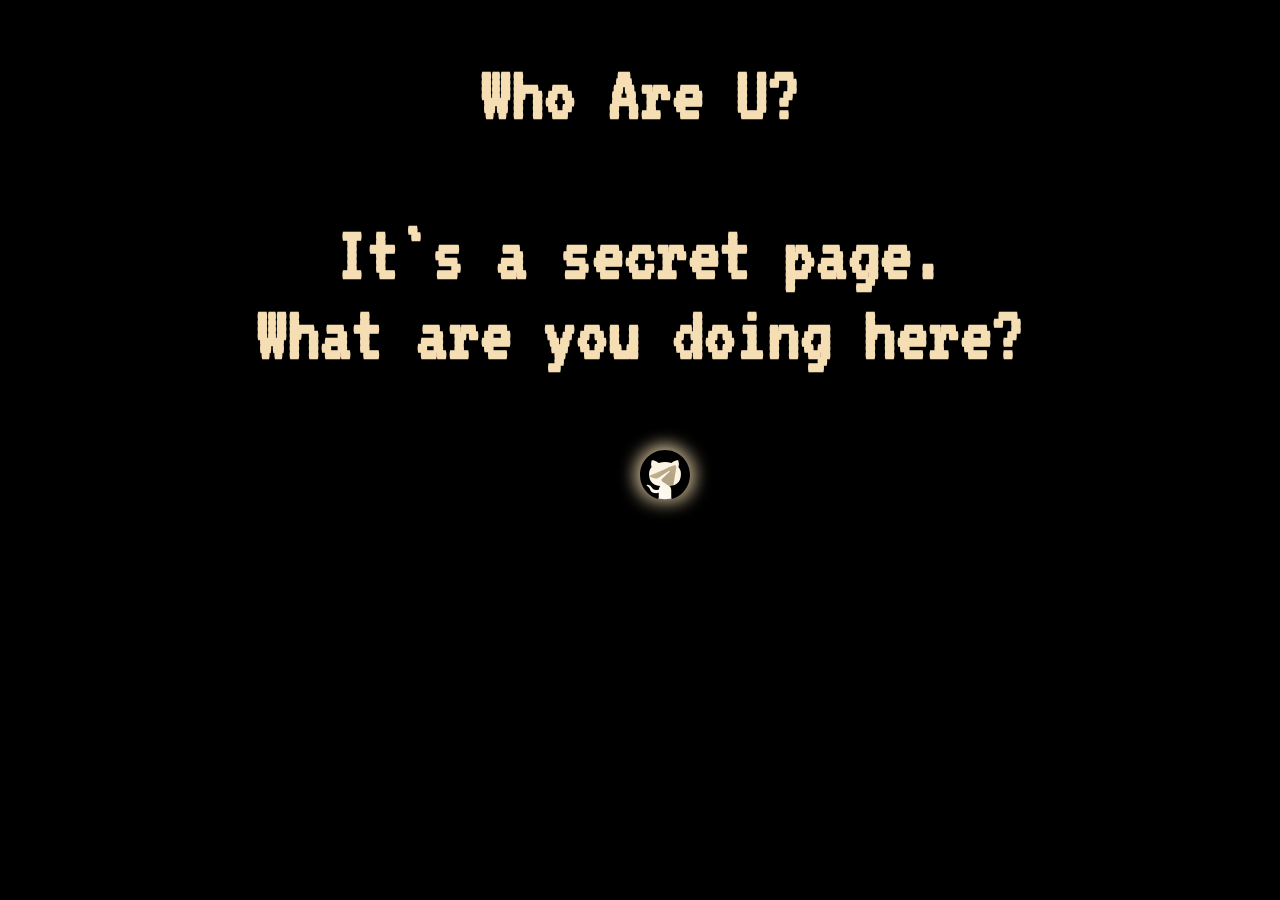
==== index.html @ 270fd01e "Update index.html" ====
<!DOCTYPE html>
<html lang="en">
	<head>
		<meta charset="utf-8">
		<title>BrainFoxx</title>
		<link rel="shortcut icon" href="https://avatars.githubusercontent.com/u/81514669?v=4">
		<link rel="stylesheet" href="style.css">
	        <audio autoplay loop>
                      <source src="song.mp3" type="audio/mp3">
                </audio>
        </head>

	<body>
		<audio autoplay="" loop="">
                      <source src="song.mp3" type="audio/mp3">
                </audio>
        

	
		<h1 align="center">Who Are U?</h1>
	        
                <h3 align="center">It`s a secret page.<br>What are you doing here?</h3>	
                <div class="contacts">
                     <a href="https://t.me/ne0fetch" target="_blank">
                            <svg fill="currentColor" xmlns="http://www.w3.org/2000/svg" viewBox="0 0 496 512"><path d="M248,8C111.033,8,0,119.033,0,256S111.033,504,248,504,496,392.967,496,256,384.967,8,248,8ZM362.952,176.66c-3.732,39.215-19.881,134.378-28.1,178.3-3.476,18.584-10.322,24.816-16.948,25.425-14.4,1.326-25.338-9.517-39.287-18.661-21.827-14.308-34.158-23.215-55.346-37.177-24.485-16.135-8.612-25,5.342-39.5,3.652-3.793,67.107-61.51,68.335-66.746.153-.655.3-3.1-1.154-4.384s-3.59-.849-5.135-.5q-3.283.746-104.608,69.142-14.845,10.194-26.894,9.934c-8.855-.191-25.888-5.006-38.551-9.123-15.531-5.048-27.875-7.717-26.8-16.291q.84-6.7,18.45-13.7,108.446-47.248,144.628-62.3c68.872-28.647,83.183-33.623,92.511-33.789,2.052-.034,6.639.474,9.61,2.885a10.452,10.452,0,0,1,3.53,6.716A43.765,43.765,0,0,1,362.952,176.66Z"></path></svg>
                     </a>
                     <a href="https://github.com/BrainFoxx" target="_blank">
                           <svg xmlns="http://www.w3.org/2000/svg" width="24" height="24" viewBox="0 0 24 24"><path d="M12 0c-6.626 0-12 5.373-12 12 0 5.302 3.438 9.8 8.207 11.387.599.111.793-.261.793-.577v-2.234c-3.338.726-4.033-1.416-4.033-1.416-.546-1.387-1.333-1.756-1.333-1.756-1.089-.745.083-.729.083-.729 1.205.084 1.839 1.237 1.839 1.237 1.07 1.834 2.807 1.304 3.492.997.107-.775.418-1.305.762-1.604-2.665-.305-5.467-1.334-5.467-5.931 0-1.311.469-2.381 1.236-3.221-.124-.303-.535-1.524.117-3.176 0 0 1.008-.322 3.301 1.23.957-.266 1.983-.399 3.003-.404 1.02.005 2.047.138 3.006.404 2.291-1.552 3.297-1.23 3.297-1.23.653 1.653.242 2.874.118 3.176.77.84 1.235 1.911 1.235 3.221 0 4.609-2.807 5.624-5.479 5.921.43.372.823 1.102.823 2.222v3.293c0 .319.192.694.801.576 4.765-1.589 8.199-6.086 8.199-11.386 0-6.627-5.373-12-12-12z"></path></svg> </a>
                </div>
	

        </body>
</html>
---- style.css ----
body {
    background: black;
}

@font-face {
 font-family:vt323;
 src:url(VT323.ttf) format("truetype")
}

svg:hover{
  transition: .3s;
  opacity: .3;
}

h1, h3 {
  font-family: vt323;
  font-size: 5em;
  color: wheat;
}

svg {
  color: #fff;
  width: 50px;
  height: 50px;
  filter: drop-shadow(0px 0px 10px wheat);
  position: fixed;
  left: 50%;
  top: 50%;
}
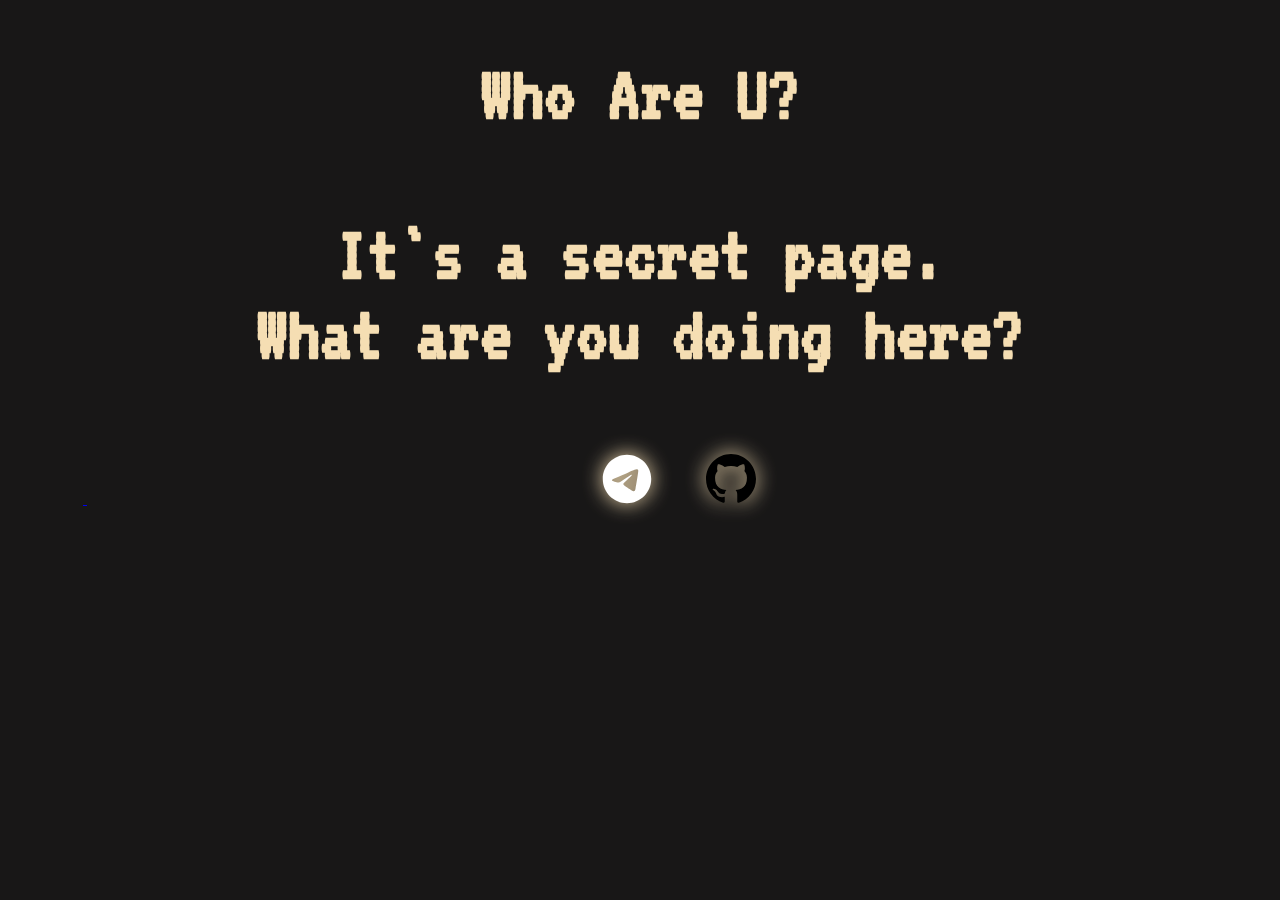
==== commit 921a2851: "Update index.html" ====
--- a/index.html
+++ b/index.html
@@ -11,12 +11,7 @@
         </head>
 
 	<body>
-		<audio autoplay="" loop="">
-                      <source src="song.mp3" type="audio/mp3">
-                </audio>
-        
-
-	
+ 
 		<h1 align="center">Who Are U?</h1>
 	        
                 <h3 align="center">It`s a secret page.<br>What are you doing here?</h3>	
@@ -28,6 +23,5 @@
                            <svg xmlns="http://www.w3.org/2000/svg" width="24" height="24" viewBox="0 0 24 24"><path d="M12 0c-6.626 0-12 5.373-12 12 0 5.302 3.438 9.8 8.207 11.387.599.111.793-.261.793-.577v-2.234c-3.338.726-4.033-1.416-4.033-1.416-.546-1.387-1.333-1.756-1.333-1.756-1.089-.745.083-.729.083-.729 1.205.084 1.839 1.237 1.839 1.237 1.07 1.834 2.807 1.304 3.492.997.107-.775.418-1.305.762-1.604-2.665-.305-5.467-1.334-5.467-5.931 0-1.311.469-2.381 1.236-3.221-.124-.303-.535-1.524.117-3.176 0 0 1.008-.322 3.301 1.23.957-.266 1.983-.399 3.003-.404 1.02.005 2.047.138 3.006.404 2.291-1.552 3.297-1.23 3.297-1.23.653 1.653.242 2.874.118 3.176.77.84 1.235 1.911 1.235 3.221 0 4.609-2.807 5.624-5.479 5.921.43.372.823 1.102.823 2.222v3.293c0 .319.192.694.801.576 4.765-1.589 8.199-6.086 8.199-11.386 0-6.627-5.373-12-12-12z"></path></svg> </a>
                 </div>
 	
-
         </body>
 </html>
--- a/style.css
+++ b/style.css
@@ -1,5 +1,5 @@
 body {
-    background: black;
+    background: #181717;
 }
 
 @font-face {
@@ -8,7 +8,7 @@
 }
 
 svg:hover{
-  transition: .3s;
+  transition: .4s;
   opacity: .3;
 }
 
@@ -23,7 +23,10 @@
   width: 50px;
   height: 50px;
   filter: drop-shadow(0px 0px 10px wheat);
-  position: fixed;
-  left: 50%;
+  position: relative;
+  left: 45%;
   top: 50%;
 }
+a {
+  margin: 25px;
+}
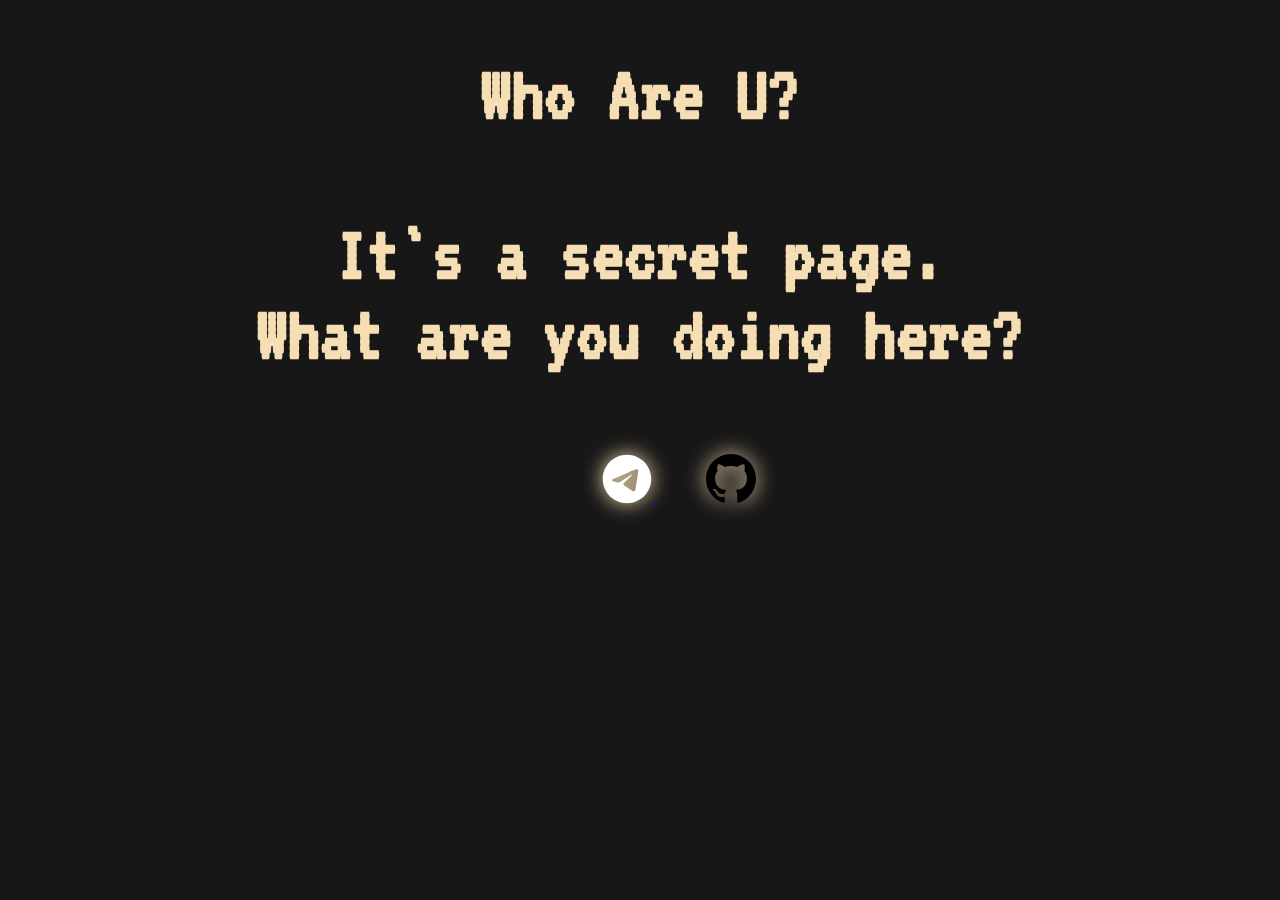
==== commit dc2d928a: "Update index.html" ====
--- a/index.html
+++ b/index.html
@@ -20,7 +20,7 @@
                             <svg fill="currentColor" xmlns="http://www.w3.org/2000/svg" viewBox="0 0 496 512"><path d="M248,8C111.033,8,0,119.033,0,256S111.033,504,248,504,496,392.967,496,256,384.967,8,248,8ZM362.952,176.66c-3.732,39.215-19.881,134.378-28.1,178.3-3.476,18.584-10.322,24.816-16.948,25.425-14.4,1.326-25.338-9.517-39.287-18.661-21.827-14.308-34.158-23.215-55.346-37.177-24.485-16.135-8.612-25,5.342-39.5,3.652-3.793,67.107-61.51,68.335-66.746.153-.655.3-3.1-1.154-4.384s-3.59-.849-5.135-.5q-3.283.746-104.608,69.142-14.845,10.194-26.894,9.934c-8.855-.191-25.888-5.006-38.551-9.123-15.531-5.048-27.875-7.717-26.8-16.291q.84-6.7,18.45-13.7,108.446-47.248,144.628-62.3c68.872-28.647,83.183-33.623,92.511-33.789,2.052-.034,6.639.474,9.61,2.885a10.452,10.452,0,0,1,3.53,6.716A43.765,43.765,0,0,1,362.952,176.66Z"></path></svg>
                      </a>
                      <a href="https://github.com/BrainFoxx" target="_blank">
-                           <svg xmlns="http://www.w3.org/2000/svg" width="24" height="24" viewBox="0 0 24 24"><path d="M12 0c-6.626 0-12 5.373-12 12 0 5.302 3.438 9.8 8.207 11.387.599.111.793-.261.793-.577v-2.234c-3.338.726-4.033-1.416-4.033-1.416-.546-1.387-1.333-1.756-1.333-1.756-1.089-.745.083-.729.083-.729 1.205.084 1.839 1.237 1.839 1.237 1.07 1.834 2.807 1.304 3.492.997.107-.775.418-1.305.762-1.604-2.665-.305-5.467-1.334-5.467-5.931 0-1.311.469-2.381 1.236-3.221-.124-.303-.535-1.524.117-3.176 0 0 1.008-.322 3.301 1.23.957-.266 1.983-.399 3.003-.404 1.02.005 2.047.138 3.006.404 2.291-1.552 3.297-1.23 3.297-1.23.653 1.653.242 2.874.118 3.176.77.84 1.235 1.911 1.235 3.221 0 4.609-2.807 5.624-5.479 5.921.43.372.823 1.102.823 2.222v3.293c0 .319.192.694.801.576 4.765-1.589 8.199-6.086 8.199-11.386 0-6.627-5.373-12-12-12z"></path></svg> </a>
+                           <svg xmlns="http://www.w3.org/2000/svg" width="24" height="24" viewBox="0 0 24 24"><path d="M12 0c-6.626 0-12 5.373-12 12 0 5.302 3.438 9.8 8.207 11.387.599.111.793-.261.793-.577v-2.234c-3.338.726-4.033-1.416-4.033-1.416-.546-1.387-1.333-1.756-1.333-1.756-1.089-.745.083-.729.083-.729 1.205.084 1.839 1.237 1.839 1.237 1.07 1.834 2.807 1.304 3.492.997.107-.775.418-1.305.762-1.604-2.665-.305-5.467-1.334-5.467-5.931 0-1.311.469-2.381 1.236-3.221-.124-.303-.535-1.524.117-3.176 0 0 1.008-.322 3.301 1.23.957-.266 1.983-.399 3.003-.404 1.02.005 2.047.138 3.006.404 2.291-1.552 3.297-1.23 3.297-1.23.653 1.653.242 2.874.118 3.176.77.84 1.235 1.911 1.235 3.221 0 4.609-2.807 5.624-5.479 5.921.43.372.823 1.102.823 2.222v3.293c0 .319.192.694.801.576 4.765-1.589 8.199-6.086 8.199-11.386 0-6.627-5.373-12-12-12z"></path></svg></a>
                 </div>
 	
         </body>
--- a/style.css
+++ b/style.css
@@ -23,10 +23,12 @@
   width: 50px;
   height: 50px;
   filter: drop-shadow(0px 0px 10px wheat);
+}
+.contacts{ 
   position: relative;
   left: 45%;
   top: 50%;
 }
-a {
+a{
   margin: 25px;
 }
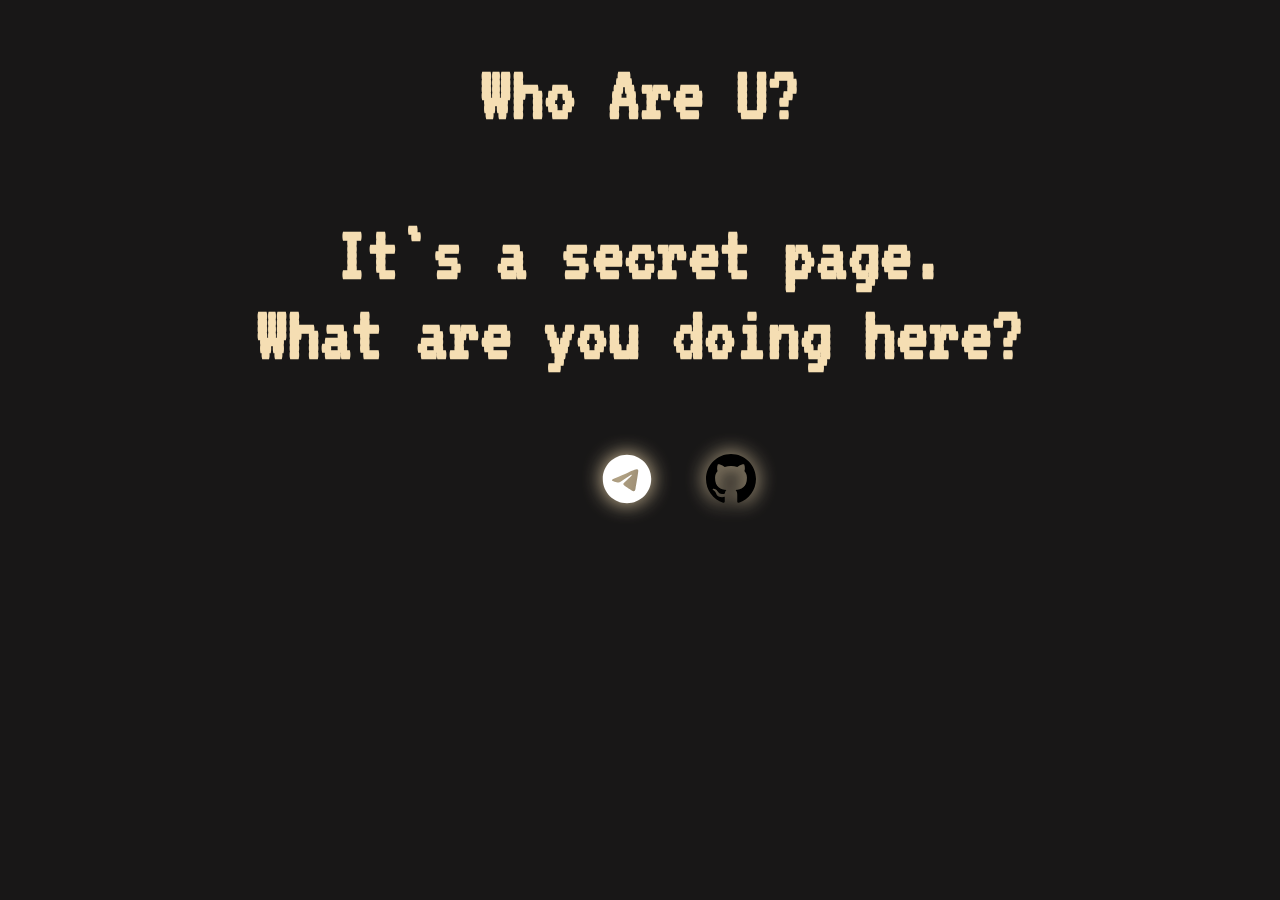
==== commit 50a582ea: "Update index.html" ====
--- a/index.html
+++ b/index.html
@@ -17,8 +17,7 @@
                 <h3 align="center">It`s a secret page.<br>What are you doing here?</h3>	
                 <div class="contacts">
                      <a href="https://t.me/ne0fetch" target="_blank">
-                            <svg fill="currentColor" xmlns="http://www.w3.org/2000/svg" viewBox="0 0 496 512"><path d="M248,8C111.033,8,0,119.033,0,256S111.033,504,248,504,496,392.967,496,256,384.967,8,248,8ZM362.952,176.66c-3.732,39.215-19.881,134.378-28.1,178.3-3.476,18.584-10.322,24.816-16.948,25.425-14.4,1.326-25.338-9.517-39.287-18.661-21.827-14.308-34.158-23.215-55.346-37.177-24.485-16.135-8.612-25,5.342-39.5,3.652-3.793,67.107-61.51,68.335-66.746.153-.655.3-3.1-1.154-4.384s-3.59-.849-5.135-.5q-3.283.746-104.608,69.142-14.845,10.194-26.894,9.934c-8.855-.191-25.888-5.006-38.551-9.123-15.531-5.048-27.875-7.717-26.8-16.291q.84-6.7,18.45-13.7,108.446-47.248,144.628-62.3c68.872-28.647,83.183-33.623,92.511-33.789,2.052-.034,6.639.474,9.61,2.885a10.452,10.452,0,0,1,3.53,6.716A43.765,43.765,0,0,1,362.952,176.66Z"></path></svg>
-                     </a>
+                            <svg fill="currentColor" xmlns="http://www.w3.org/2000/svg" viewBox="0 0 496 512"><path d="M248,8C111.033,8,0,119.033,0,256S111.033,504,248,504,496,392.967,496,256,384.967,8,248,8ZM362.952,176.66c-3.732,39.215-19.881,134.378-28.1,178.3-3.476,18.584-10.322,24.816-16.948,25.425-14.4,1.326-25.338-9.517-39.287-18.661-21.827-14.308-34.158-23.215-55.346-37.177-24.485-16.135-8.612-25,5.342-39.5,3.652-3.793,67.107-61.51,68.335-66.746.153-.655.3-3.1-1.154-4.384s-3.59-.849-5.135-.5q-3.283.746-104.608,69.142-14.845,10.194-26.894,9.934c-8.855-.191-25.888-5.006-38.551-9.123-15.531-5.048-27.875-7.717-26.8-16.291q.84-6.7,18.45-13.7,108.446-47.248,144.628-62.3c68.872-28.647,83.183-33.623,92.511-33.789,2.052-.034,6.639.474,9.61,2.885a10.452,10.452,0,0,1,3.53,6.716A43.765,43.765,0,0,1,362.952,176.66Z"></path></svg></a>
                      <a href="https://github.com/BrainFoxx" target="_blank">
                            <svg xmlns="http://www.w3.org/2000/svg" width="24" height="24" viewBox="0 0 24 24"><path d="M12 0c-6.626 0-12 5.373-12 12 0 5.302 3.438 9.8 8.207 11.387.599.111.793-.261.793-.577v-2.234c-3.338.726-4.033-1.416-4.033-1.416-.546-1.387-1.333-1.756-1.333-1.756-1.089-.745.083-.729.083-.729 1.205.084 1.839 1.237 1.839 1.237 1.07 1.834 2.807 1.304 3.492.997.107-.775.418-1.305.762-1.604-2.665-.305-5.467-1.334-5.467-5.931 0-1.311.469-2.381 1.236-3.221-.124-.303-.535-1.524.117-3.176 0 0 1.008-.322 3.301 1.23.957-.266 1.983-.399 3.003-.404 1.02.005 2.047.138 3.006.404 2.291-1.552 3.297-1.23 3.297-1.23.653 1.653.242 2.874.118 3.176.77.84 1.235 1.911 1.235 3.221 0 4.609-2.807 5.624-5.479 5.921.43.372.823 1.102.823 2.222v3.293c0 .319.192.694.801.576 4.765-1.589 8.199-6.086 8.199-11.386 0-6.627-5.373-12-12-12z"></path></svg></a>
                 </div>
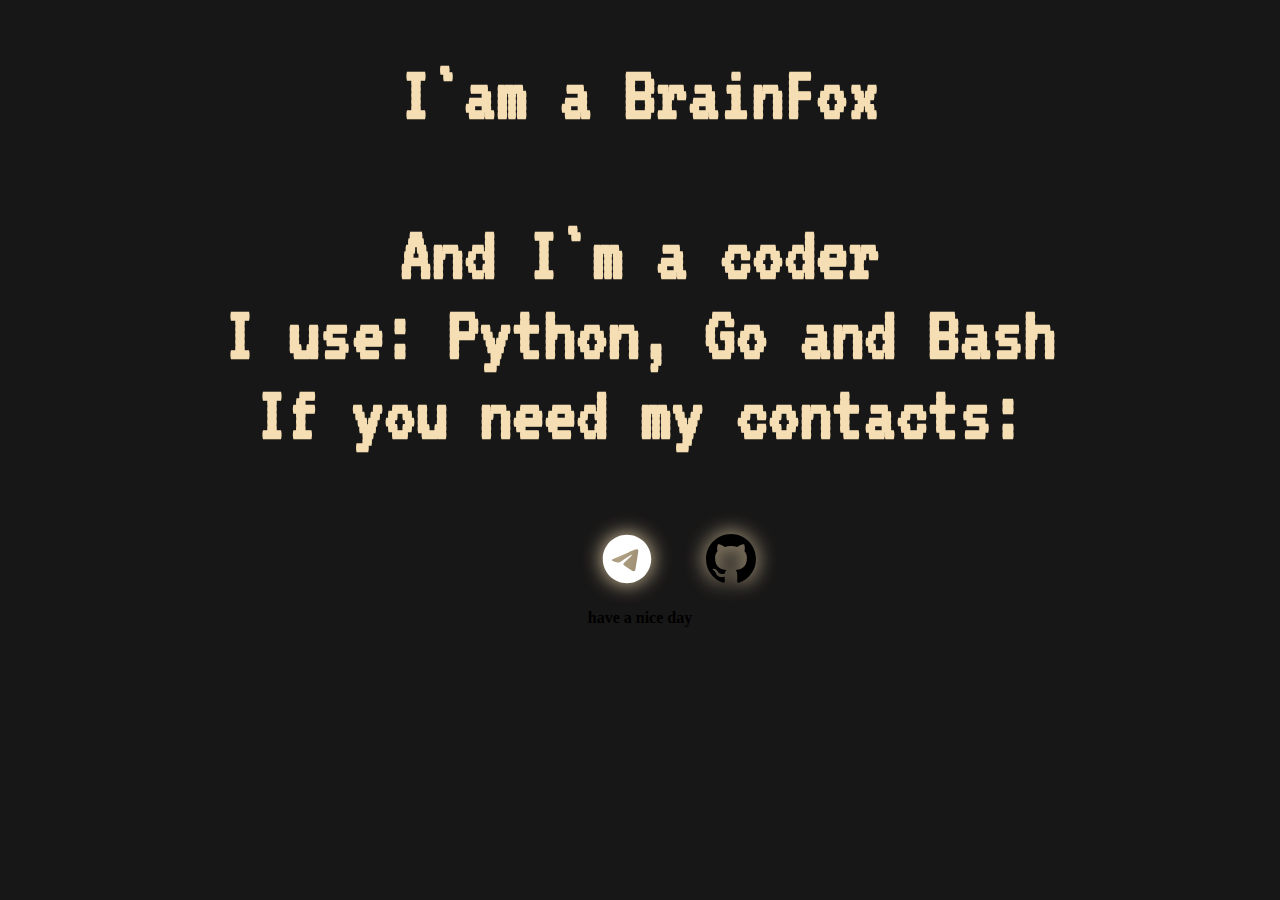
==== commit f167ecf8: "Update index.html" ====
--- a/index.html
+++ b/index.html
@@ -12,15 +12,17 @@
 
 	<body>
  
-		<h1 align="center">Who Are U?</h1>
+		<h1 align="center">I`am a BrainFox</h1>
 	        
-                <h3 align="center">It`s a secret page.<br>What are you doing here?</h3>	
+                <h3 align="center">And I`m a coder<br>I use: Python, Go and Bash<br>If you need my contacts:</h3>
                 <div class="contacts">
                      <a href="https://t.me/ne0fetch" target="_blank">
                             <svg fill="currentColor" xmlns="http://www.w3.org/2000/svg" viewBox="0 0 496 512"><path d="M248,8C111.033,8,0,119.033,0,256S111.033,504,248,504,496,392.967,496,256,384.967,8,248,8ZM362.952,176.66c-3.732,39.215-19.881,134.378-28.1,178.3-3.476,18.584-10.322,24.816-16.948,25.425-14.4,1.326-25.338-9.517-39.287-18.661-21.827-14.308-34.158-23.215-55.346-37.177-24.485-16.135-8.612-25,5.342-39.5,3.652-3.793,67.107-61.51,68.335-66.746.153-.655.3-3.1-1.154-4.384s-3.59-.849-5.135-.5q-3.283.746-104.608,69.142-14.845,10.194-26.894,9.934c-8.855-.191-25.888-5.006-38.551-9.123-15.531-5.048-27.875-7.717-26.8-16.291q.84-6.7,18.45-13.7,108.446-47.248,144.628-62.3c68.872-28.647,83.183-33.623,92.511-33.789,2.052-.034,6.639.474,9.61,2.885a10.452,10.452,0,0,1,3.53,6.716A43.765,43.765,0,0,1,362.952,176.66Z"></path></svg></a>
-                     <a href="https://github.com/BrainFoxx" target="_blank">
-                           <svg xmlns="http://www.w3.org/2000/svg" width="24" height="24" viewBox="0 0 24 24"><path d="M12 0c-6.626 0-12 5.373-12 12 0 5.302 3.438 9.8 8.207 11.387.599.111.793-.261.793-.577v-2.234c-3.338.726-4.033-1.416-4.033-1.416-.546-1.387-1.333-1.756-1.333-1.756-1.089-.745.083-.729.083-.729 1.205.084 1.839 1.237 1.839 1.237 1.07 1.834 2.807 1.304 3.492.997.107-.775.418-1.305.762-1.604-2.665-.305-5.467-1.334-5.467-5.931 0-1.311.469-2.381 1.236-3.221-.124-.303-.535-1.524.117-3.176 0 0 1.008-.322 3.301 1.23.957-.266 1.983-.399 3.003-.404 1.02.005 2.047.138 3.006.404 2.291-1.552 3.297-1.23 3.297-1.23.653 1.653.242 2.874.118 3.176.77.84 1.235 1.911 1.235 3.221 0 4.609-2.807 5.624-5.479 5.921.43.372.823 1.102.823 2.222v3.293c0 .319.192.694.801.576 4.765-1.589 8.199-6.086 8.199-11.386 0-6.627-5.373-12-12-12z"></path></svg></a>
-                </div>
+			<a href="https://github.com/BrainFoxx" target="_blank">
+			    <svg xmlns="http://www.w3.org/2000/svg" width="24" height="24" viewBox="0 0 24 24"><path d="M12 0c-6.626 0-12 5.373-12 12 0 5.302 3.438 9.8 8.207 11.387.599.111.793-.261.793-.577v-2.234c-3.338.726-4.033-1.416-4.033-1.416-.546-1.387-1.333-1.756-1.333-1.756-1.089-.745.083-.729.083-.729 1.205.084 1.839 1.237 1.839 1.237 1.07 1.834 2.807 1.304 3.492.997.107-.775.418-1.305.762-1.604-2.665-.305-5.467-1.334-5.467-5.931 0-1.311.469-2.381 1.236-3.221-.124-.303-.535-1.524.117-3.176 0 0 1.008-.322 3.301 1.23.957-.266 1.983-.399 3.003-.404 1.02.005 2.047.138 3.006.404 2.291-1.552 3.297-1.23 3.297-1.23.653 1.653.242 2.874.118 3.176.77.84 1.235 1.911 1.235 3.221 0 4.609-2.807 5.624-5.479 5.921.43.372.823 1.102.823 2.222v3.293c0 .319.192.694.801.576 4.765-1.589 8.199-6.086 8.199-11.386 0-6.627-5.373-12-12-12z"></path></svg></a>
+
+                     <h4 align="center">have a nice day</h4>
+		</div>
 	
         </body>
 </html>
--- a/style.css
+++ b/style.css
@@ -24,11 +24,10 @@
   height: 50px;
   filter: drop-shadow(0px 0px 10px wheat);
 }
-.contacts{ 
+
+a{
+  margin: 25px;
   position: relative;
   left: 45%;
   top: 50%;
 }
-a{
-  margin: 25px;
-}
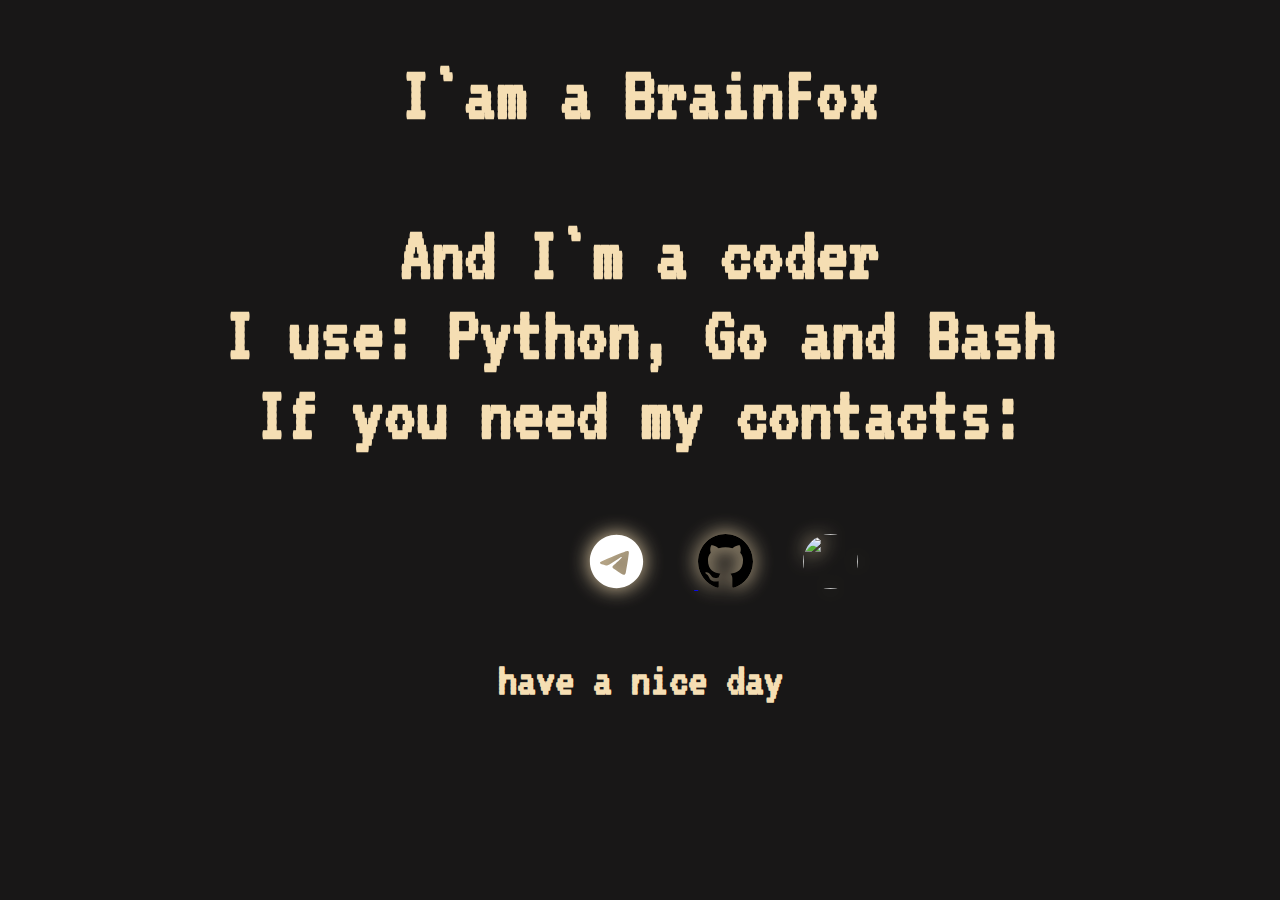
==== commit 0cae2216: "Update index.html" ====
--- a/index.html
+++ b/index.html
@@ -15,12 +15,10 @@
 		<h1 align="center">I`am a BrainFox</h1>
 	        
                 <h3 align="center">And I`m a coder<br>I use: Python, Go and Bash<br>If you need my contacts:</h3>
-                <div class="contacts">
+               <div class="contacts">
                      <a href="https://t.me/ne0fetch" target="_blank">
-                            <svg fill="currentColor" xmlns="http://www.w3.org/2000/svg" viewBox="0 0 496 512"><path d="M248,8C111.033,8,0,119.033,0,256S111.033,504,248,504,496,392.967,496,256,384.967,8,248,8ZM362.952,176.66c-3.732,39.215-19.881,134.378-28.1,178.3-3.476,18.584-10.322,24.816-16.948,25.425-14.4,1.326-25.338-9.517-39.287-18.661-21.827-14.308-34.158-23.215-55.346-37.177-24.485-16.135-8.612-25,5.342-39.5,3.652-3.793,67.107-61.51,68.335-66.746.153-.655.3-3.1-1.154-4.384s-3.59-.849-5.135-.5q-3.283.746-104.608,69.142-14.845,10.194-26.894,9.934c-8.855-.191-25.888-5.006-38.551-9.123-15.531-5.048-27.875-7.717-26.8-16.291q.84-6.7,18.45-13.7,108.446-47.248,144.628-62.3c68.872-28.647,83.183-33.623,92.511-33.789,2.052-.034,6.639.474,9.61,2.885a10.452,10.452,0,0,1,3.53,6.716A43.765,43.765,0,0,1,362.952,176.66Z"></path></svg></a>
-			<a href="https://github.com/BrainFoxx" target="_blank">
-			    <svg xmlns="http://www.w3.org/2000/svg" width="24" height="24" viewBox="0 0 24 24"><path d="M12 0c-6.626 0-12 5.373-12 12 0 5.302 3.438 9.8 8.207 11.387.599.111.793-.261.793-.577v-2.234c-3.338.726-4.033-1.416-4.033-1.416-.546-1.387-1.333-1.756-1.333-1.756-1.089-.745.083-.729.083-.729 1.205.084 1.839 1.237 1.839 1.237 1.07 1.834 2.807 1.304 3.492.997.107-.775.418-1.305.762-1.604-2.665-.305-5.467-1.334-5.467-5.931 0-1.311.469-2.381 1.236-3.221-.124-.303-.535-1.524.117-3.176 0 0 1.008-.322 3.301 1.23.957-.266 1.983-.399 3.003-.404 1.02.005 2.047.138 3.006.404 2.291-1.552 3.297-1.23 3.297-1.23.653 1.653.242 2.874.118 3.176.77.84 1.235 1.911 1.235 3.221 0 4.609-2.807 5.624-5.479 5.921.43.372.823 1.102.823 2.222v3.293c0 .319.192.694.801.576 4.765-1.589 8.199-6.086 8.199-11.386 0-6.627-5.373-12-12-12z"></path></svg></a>
-
+                            <svg fill="currentColor" xmlns="http://www.w3.org/2000/svg" viewBox="0 0 496 512"><path d="M248,8C111.033,8,0,119.033,0,256S111.033,504,248,504,496,392.967,496,256,384.967,8,248,8ZM362.952,176.66c-3.732,39.215-19.881,134.378-28.1,178.3-3.476,18.584-10.322,24.816-16.948,25.425-14.4,1.326-25.338-9.517-39.287-18.661-21.827-14.308-34.158-23.215-55.346-37.177-24.485-16.135-8.612-25,5.342-39.5,3.652-3.793,67.107-61.51,68.335-66.746.153-.655.3-3.1-1.154-4.384s-3.59-.849-5.135-.5q-3.283.746-104.608,69.142-14.845,10.194-26.894,9.934c-8.855-.191-25.888-5.006-38.551-9.123-15.531-5.048-27.875-7.717-26.8-16.291q.84-6.7,18.45-13.7,108.446-47.248,144.628-62.3c68.872-28.647,83.183-33.623,92.511-33.789,2.052-.034,6.639.474,9.61,2.885a10.452,10.452,0,0,1,3.53,6.716A43.765,43.765,0,0,1,362.952,176.66Z"></path></svg></a><a href="https://github.com/BrainFoxx" target="_blank">
+			    <svg xmlns="http://www.w3.org/2000/svg" width="24" height="24" viewBox="0 0 24 24"><path d="M12 0c-6.626 0-12 5.373-12 12 0 5.302 3.438 9.8 8.207 11.387.599.111.793-.261.793-.577v-2.234c-3.338.726-4.033-1.416-4.033-1.416-.546-1.387-1.333-1.756-1.333-1.756-1.089-.745.083-.729.083-.729 1.205.084 1.839 1.237 1.839 1.237 1.07 1.834 2.807 1.304 3.492.997.107-.775.418-1.305.762-1.604-2.665-.305-5.467-1.334-5.467-5.931 0-1.311.469-2.381 1.236-3.221-.124-.303-.535-1.524.117-3.176 0 0 1.008-.322 3.301 1.23.957-.266 1.983-.399 3.003-.404 1.02.005 2.047.138 3.006.404 2.291-1.552 3.297-1.23 3.297-1.23.653 1.653.242 2.874.118 3.176.77.84 1.235 1.911 1.235 3.221 0 4.609-2.807 5.624-5.479 5.921.43.372.823 1.102.823 2.222v3.293c0 .319.192.694.801.576 4.765-1.589 8.199-6.086 8.199-11.386 0-6.627-5.373-12-12-12z"></path></svg></a><a href="https://zelenka.guru/linux" target="_blank"><img src="https://zelenka.guru/favicon.ico"></a>
                      <h4 align="center">have a nice day</h4>
 		</div>
 	
--- a/style.css
+++ b/style.css
@@ -7,9 +7,10 @@
  src:url(VT323.ttf) format("truetype")
 }
 
-svg:hover{
+svg:hover, img:hover{
   transition: .4s;
   opacity: .3;
+  
 }
 
 h1, h3 {
@@ -18,16 +19,36 @@
   color: wheat;
 }
 
-svg {
+h4 {
+  font-family: vt323;
+  color: wheat;
+  font-size: 3em;
+}
+
+svg, img {
   color: #fff;
-  width: 50px;
-  height: 50px;
+  width: 55px;
+  height: 55px;
   filter: drop-shadow(0px 0px 10px wheat);
+  border-radius:50%;
 }
 
 a{
   margin: 25px;
   position: relative;
-  left: 45%;
+  left: 44%;
   top: 50%;
 }
+
+h1{
+  animation: glitch 1s linear infinite;
+}
+
+@keyframes glitch{
+  2%,64%{
+    transform: translate(1px);
+  }
+  4%,7%{
+    transform: translate(-2px) skew(1deg);
+  }
+}
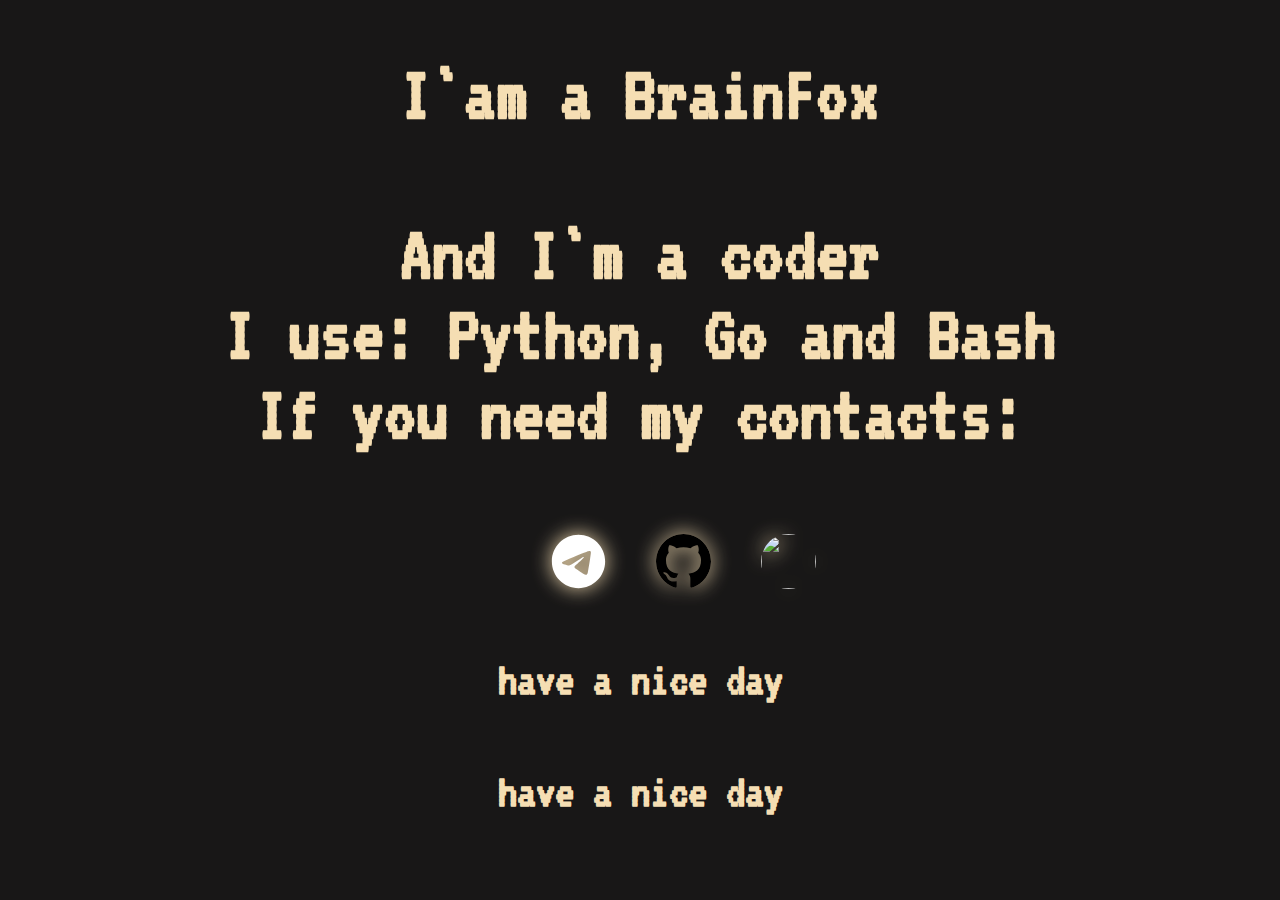
==== commit 074738d5: "Update index.html" ====
--- a/index.html
+++ b/index.html
@@ -15,11 +15,12 @@
 		<h1 align="center">I`am a BrainFox</h1>
 	        
                 <h3 align="center">And I`m a coder<br>I use: Python, Go and Bash<br>If you need my contacts:</h3>
-               <div class="contacts">
+              	<div class="contacts">
                      <a href="https://t.me/ne0fetch" target="_blank">
-                            <svg fill="currentColor" xmlns="http://www.w3.org/2000/svg" viewBox="0 0 496 512"><path d="M248,8C111.033,8,0,119.033,0,256S111.033,504,248,504,496,392.967,496,256,384.967,8,248,8ZM362.952,176.66c-3.732,39.215-19.881,134.378-28.1,178.3-3.476,18.584-10.322,24.816-16.948,25.425-14.4,1.326-25.338-9.517-39.287-18.661-21.827-14.308-34.158-23.215-55.346-37.177-24.485-16.135-8.612-25,5.342-39.5,3.652-3.793,67.107-61.51,68.335-66.746.153-.655.3-3.1-1.154-4.384s-3.59-.849-5.135-.5q-3.283.746-104.608,69.142-14.845,10.194-26.894,9.934c-8.855-.191-25.888-5.006-38.551-9.123-15.531-5.048-27.875-7.717-26.8-16.291q.84-6.7,18.45-13.7,108.446-47.248,144.628-62.3c68.872-28.647,83.183-33.623,92.511-33.789,2.052-.034,6.639.474,9.61,2.885a10.452,10.452,0,0,1,3.53,6.716A43.765,43.765,0,0,1,362.952,176.66Z"></path></svg></a><a href="https://github.com/BrainFoxx" target="_blank">
-			    <svg xmlns="http://www.w3.org/2000/svg" width="24" height="24" viewBox="0 0 24 24"><path d="M12 0c-6.626 0-12 5.373-12 12 0 5.302 3.438 9.8 8.207 11.387.599.111.793-.261.793-.577v-2.234c-3.338.726-4.033-1.416-4.033-1.416-.546-1.387-1.333-1.756-1.333-1.756-1.089-.745.083-.729.083-.729 1.205.084 1.839 1.237 1.839 1.237 1.07 1.834 2.807 1.304 3.492.997.107-.775.418-1.305.762-1.604-2.665-.305-5.467-1.334-5.467-5.931 0-1.311.469-2.381 1.236-3.221-.124-.303-.535-1.524.117-3.176 0 0 1.008-.322 3.301 1.23.957-.266 1.983-.399 3.003-.404 1.02.005 2.047.138 3.006.404 2.291-1.552 3.297-1.23 3.297-1.23.653 1.653.242 2.874.118 3.176.77.84 1.235 1.911 1.235 3.221 0 4.609-2.807 5.624-5.479 5.921.43.372.823 1.102.823 2.222v3.293c0 .319.192.694.801.576 4.765-1.589 8.199-6.086 8.199-11.386 0-6.627-5.373-12-12-12z"></path></svg></a><a href="https://zelenka.guru/linux" target="_blank"><img src="https://zelenka.guru/favicon.ico"></a>
+                            <svg fill="currentColor" xmlns="http://www.w3.org/2000/svg" viewBox="0 0 496 512"><path d="M248,8C111.033,8,0,119.033,0,256S111.033,504,248,504,496,392.967,496,256,384.967,8,248,8ZM362.952,176.66c-3.732,39.215-19.881,134.378-28.1,178.3-3.476,18.584-10.322,24.816-16.948,25.425-14.4,1.326-25.338-9.517-39.287-18.661-21.827-14.308-34.158-23.215-55.346-37.177-24.485-16.135-8.612-25,5.342-39.5,3.652-3.793,67.107-61.51,68.335-66.746.153-.655.3-3.1-1.154-4.384s-3.59-.849-5.135-.5q-3.283.746-104.608,69.142-14.845,10.194-26.894,9.934c-8.855-.191-25.888-5.006-38.551-9.123-15.531-5.048-27.875-7.717-26.8-16.291q.84-6.7,18.45-13.7,108.446-47.248,144.628-62.3c68.872-28.647,83.183-33.623,92.511-33.789,2.052-.034,6.639.474,9.61,2.885a10.452,10.452,0,0,1,3.53,6.716A43.765,43.765,0,0,1,362.952,176.66Z"></path></svg></a><a href="https://github.com/BrainFoxx" target="_blank"><svg xmlns="http://www.w3.org/2000/svg" width="24" height="24" viewBox="0 0 24 24"><path d="M12 0c-6.626 0-12 5.373-12 12 0 5.302 3.438 9.8 8.207 11.387.599.111.793-.261.793-.577v-2.234c-3.338.726-4.033-1.416-4.033-1.416-.546-1.387-1.333-1.756-1.333-1.756-1.089-.745.083-.729.083-.729 1.205.084 1.839 1.237 1.839 1.237 1.07 1.834 2.807 1.304 3.492.997.107-.775.418-1.305.762-1.604-2.665-.305-5.467-1.334-5.467-5.931 0-1.311.469-2.381 1.236-3.221-.124-.303-.535-1.524.117-3.176 0 0 1.008-.322 3.301 1.23.957-.266 1.983-.399 3.003-.404 1.02.005 2.047.138 3.006.404 2.291-1.552 3.297-1.23 3.297-1.23.653 1.653.242 2.874.118 3.176.77.84 1.235 1.911 1.235 3.221 0 4.609-2.807 5.624-5.479 5.921.43.372.823 1.102.823 2.222v3.293c0 .319.192.694.801.576 4.765-1.589 8.199-6.086 8.199-11.386 0-6.627-5.373-12-12-12z"></path></svg></a><a href="https://zelenka.guru/linux" target="_blank"><img src="https://zelenka.guru/favicon.ico"></a>
                      <h4 align="center">have a nice day</h4>
+		</div>
+		<h4 align="center">have a nice day</h4>
 		</div>
 	
         </body>
--- a/style.css
+++ b/style.css
@@ -36,7 +36,7 @@
 a{
   margin: 25px;
   position: relative;
-  left: 44%;
+  left: 41%;
   top: 50%;
 }
 
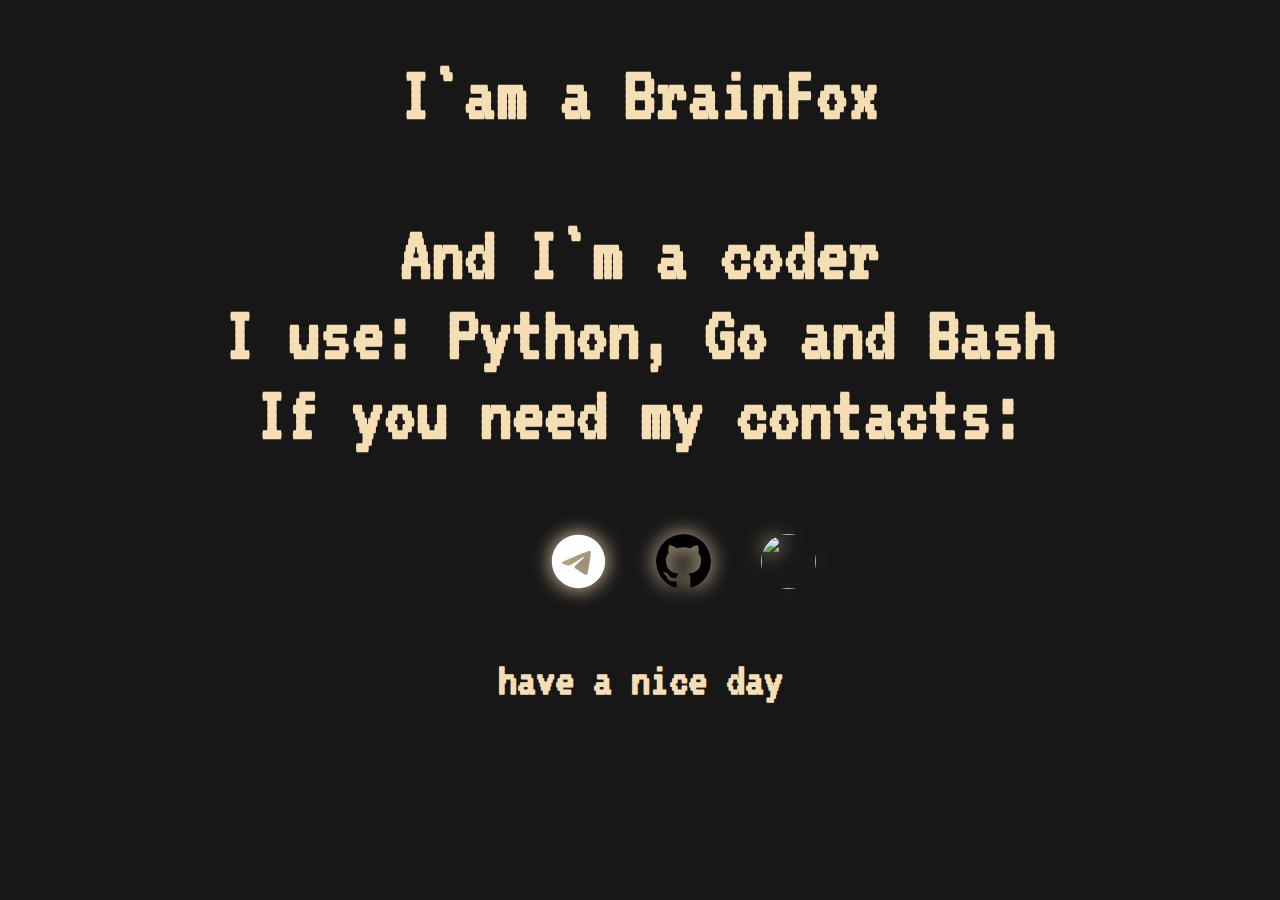
==== commit eeba75b7: "Update index.html" ====
--- a/index.html
+++ b/index.html
@@ -18,7 +18,6 @@
               	<div class="contacts">
                      <a href="https://t.me/ne0fetch" target="_blank">
                             <svg fill="currentColor" xmlns="http://www.w3.org/2000/svg" viewBox="0 0 496 512"><path d="M248,8C111.033,8,0,119.033,0,256S111.033,504,248,504,496,392.967,496,256,384.967,8,248,8ZM362.952,176.66c-3.732,39.215-19.881,134.378-28.1,178.3-3.476,18.584-10.322,24.816-16.948,25.425-14.4,1.326-25.338-9.517-39.287-18.661-21.827-14.308-34.158-23.215-55.346-37.177-24.485-16.135-8.612-25,5.342-39.5,3.652-3.793,67.107-61.51,68.335-66.746.153-.655.3-3.1-1.154-4.384s-3.59-.849-5.135-.5q-3.283.746-104.608,69.142-14.845,10.194-26.894,9.934c-8.855-.191-25.888-5.006-38.551-9.123-15.531-5.048-27.875-7.717-26.8-16.291q.84-6.7,18.45-13.7,108.446-47.248,144.628-62.3c68.872-28.647,83.183-33.623,92.511-33.789,2.052-.034,6.639.474,9.61,2.885a10.452,10.452,0,0,1,3.53,6.716A43.765,43.765,0,0,1,362.952,176.66Z"></path></svg></a><a href="https://github.com/BrainFoxx" target="_blank"><svg xmlns="http://www.w3.org/2000/svg" width="24" height="24" viewBox="0 0 24 24"><path d="M12 0c-6.626 0-12 5.373-12 12 0 5.302 3.438 9.8 8.207 11.387.599.111.793-.261.793-.577v-2.234c-3.338.726-4.033-1.416-4.033-1.416-.546-1.387-1.333-1.756-1.333-1.756-1.089-.745.083-.729.083-.729 1.205.084 1.839 1.237 1.839 1.237 1.07 1.834 2.807 1.304 3.492.997.107-.775.418-1.305.762-1.604-2.665-.305-5.467-1.334-5.467-5.931 0-1.311.469-2.381 1.236-3.221-.124-.303-.535-1.524.117-3.176 0 0 1.008-.322 3.301 1.23.957-.266 1.983-.399 3.003-.404 1.02.005 2.047.138 3.006.404 2.291-1.552 3.297-1.23 3.297-1.23.653 1.653.242 2.874.118 3.176.77.84 1.235 1.911 1.235 3.221 0 4.609-2.807 5.624-5.479 5.921.43.372.823 1.102.823 2.222v3.293c0 .319.192.694.801.576 4.765-1.589 8.199-6.086 8.199-11.386 0-6.627-5.373-12-12-12z"></path></svg></a><a href="https://zelenka.guru/linux" target="_blank"><img src="https://zelenka.guru/favicon.ico"></a>
-                     <h4 align="center">have a nice day</h4>
 		</div>
 		<h4 align="center">have a nice day</h4>
 		</div>
